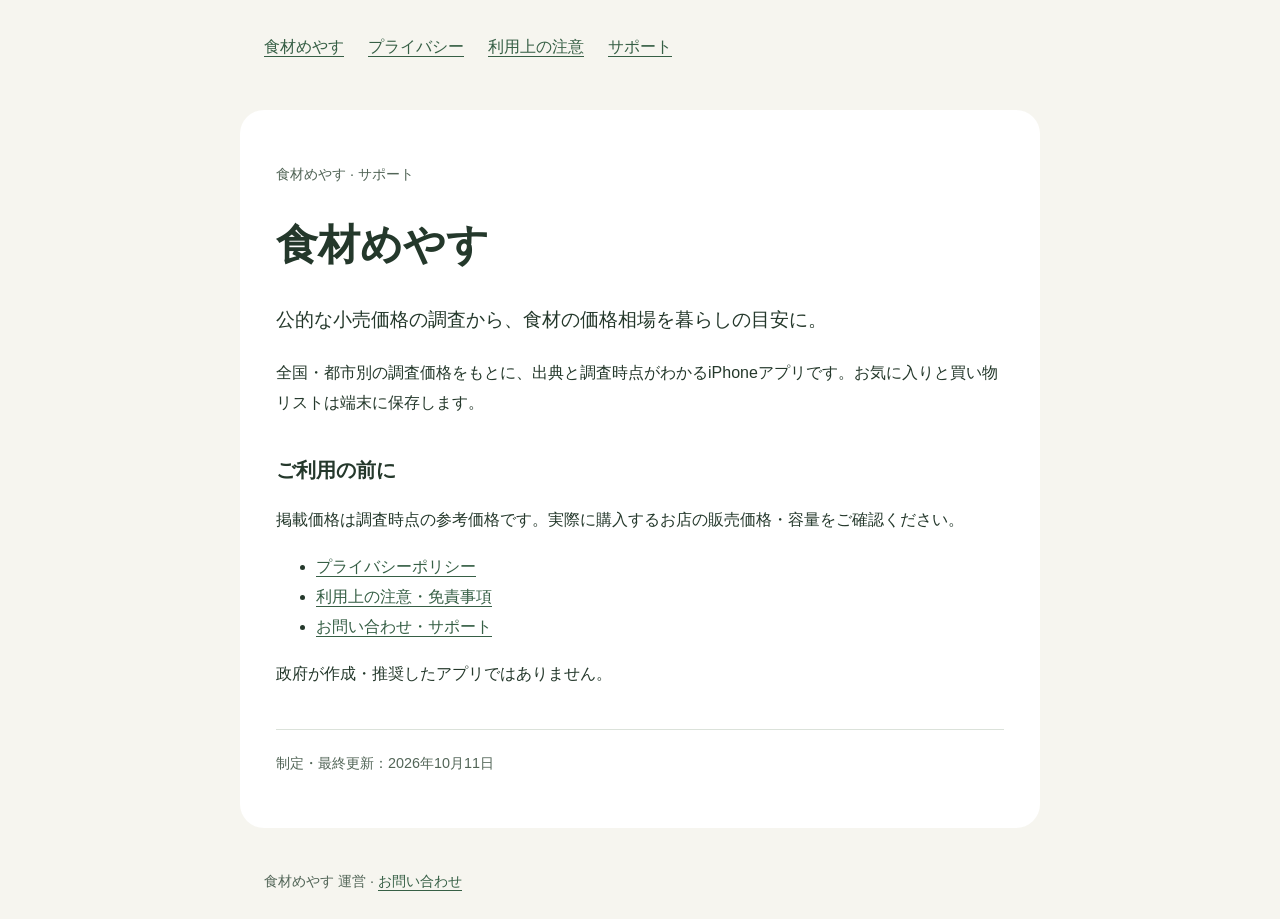
==== index.html @ 83faccb9 "Publish Shokuzai Meyasu privacy policy and support pages" ====
<!doctype html>
<html lang="ja"><head><meta charset="utf-8"><meta name="viewport" content="width=device-width,initial-scale=1"><meta name="description" content="食材めやすの公式サポート・プライバシーポリシー・利用上の注意"><title>食材めやす | 食材めやす</title><link rel="stylesheet" href="style.css"></head><body><a class="skip" href="#main">本文へ</a><header><nav aria-label="サイト内"><a href="index.html">食材めやす</a><a href="privacy.html">プライバシー</a><a href="terms.html">利用上の注意</a><a href="support.html">サポート</a></nav></header><main id="main"><p class="eyebrow">食材めやす · サポート</p><h1>食材めやす</h1><p class="lead">公的な小売価格の調査から、食材の価格相場を暮らしの目安に。</p><p>全国・都市別の調査価格をもとに、出典と調査時点がわかるiPhoneアプリです。お気に入りと買い物リストは端末に保存します。</p><h2>ご利用の前に</h2><p>掲載価格は調査時点の参考価格です。実際に購入するお店の販売価格・容量をご確認ください。</p><ul><li><a href="privacy.html">プライバシーポリシー</a></li><li><a href="terms.html">利用上の注意・免責事項</a></li><li><a href="support.html">お問い合わせ・サポート</a></li></ul><p>政府が作成・推奨したアプリではありません。</p><p class="date">制定・最終更新：2026年10月11日</p></main><footer>食材めやす 運営 · <a href="mailto:nkusumot.apps@gmail.com">お問い合わせ</a></footer></body></html>
---- style.css ----
*{box-sizing:border-box}body{margin:0;background:#f6f5ef;color:#24382b;font-family:-apple-system,BlinkMacSystemFont,"Hiragino Kaku Gothic ProN","Noto Sans JP",sans-serif;line-height:1.9}header,main,footer{max-width:800px;margin:auto;padding:24px}nav{display:flex;gap:8px 24px;flex-wrap:wrap}a{color:#365f45;text-underline-offset:4px}nav a{padding:8px 0}main{background:white;margin:16px auto;border-radius:24px;padding:36px}h1{font-size:clamp(1.8rem,5vw,2.6rem);line-height:1.4}h2{font-size:1.25rem;margin-top:32px}h3{font-size:1.05rem}.lead{font-size:1.2rem}.eyebrow,.date,footer{color:#526557;font-size:.9rem}.date{margin-top:40px;border-top:1px solid #dbe2da;padding-top:20px}.skip{position:absolute;left:12px;top:-70px;background:white;padding:8px}.skip:focus{top:0}a:focus-visible{outline:3px solid #416d51;outline-offset:4px}@media(max-width:600px){main{margin:8px 12px;padding:24px}header,footer{padding:20px}nav{gap:4px 20px}}
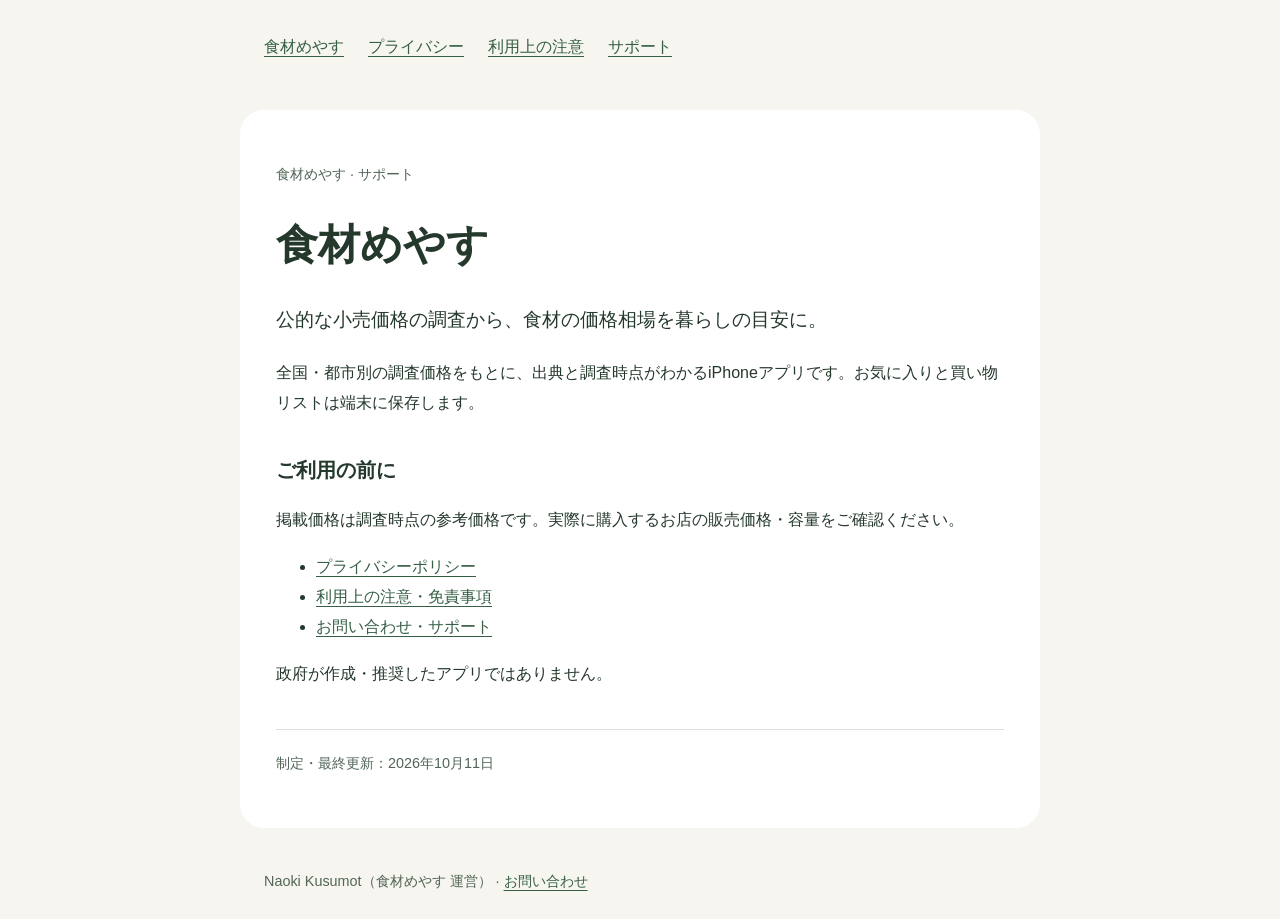
==== commit 40061767: "Align public policies with operator and in-app viewing" ====
--- a/index.html
+++ b/index.html
@@ -1,2 +1,2 @@
 <!doctype html>
-<html lang="ja"><head><meta charset="utf-8"><meta name="viewport" content="width=device-width,initial-scale=1"><meta name="description" content="食材めやすの公式サポート・プライバシーポリシー・利用上の注意"><title>食材めやす | 食材めやす</title><link rel="stylesheet" href="style.css"></head><body><a class="skip" href="#main">本文へ</a><header><nav aria-label="サイト内"><a href="index.html">食材めやす</a><a href="privacy.html">プライバシー</a><a href="terms.html">利用上の注意</a><a href="support.html">サポート</a></nav></header><main id="main"><p class="eyebrow">食材めやす · サポート</p><h1>食材めやす</h1><p class="lead">公的な小売価格の調査から、食材の価格相場を暮らしの目安に。</p><p>全国・都市別の調査価格をもとに、出典と調査時点がわかるiPhoneアプリです。お気に入りと買い物リストは端末に保存します。</p><h2>ご利用の前に</h2><p>掲載価格は調査時点の参考価格です。実際に購入するお店の販売価格・容量をご確認ください。</p><ul><li><a href="privacy.html">プライバシーポリシー</a></li><li><a href="terms.html">利用上の注意・免責事項</a></li><li><a href="support.html">お問い合わせ・サポート</a></li></ul><p>政府が作成・推奨したアプリではありません。</p><p class="date">制定・最終更新：2026年10月11日</p></main><footer>食材めやす 運営 · <a href="mailto:nkusumot.apps@gmail.com">お問い合わせ</a></footer></body></html>
+<html lang="ja"><head><meta charset="utf-8"><meta name="viewport" content="width=device-width,initial-scale=1"><meta name="description" content="食材めやすの公式サポート・プライバシーポリシー・利用上の注意"><title>食材めやす | 食材めやす</title><link rel="stylesheet" href="style.css"></head><body><a class="skip" href="#main">本文へ</a><header><nav aria-label="サイト内"><a href="index.html">食材めやす</a><a href="privacy.html">プライバシー</a><a href="terms.html">利用上の注意</a><a href="support.html">サポート</a></nav></header><main id="main"><p class="eyebrow">食材めやす · サポート</p><h1>食材めやす</h1><p class="lead">公的な小売価格の調査から、食材の価格相場を暮らしの目安に。</p><p>全国・都市別の調査価格をもとに、出典と調査時点がわかるiPhoneアプリです。お気に入りと買い物リストは端末に保存します。</p><h2>ご利用の前に</h2><p>掲載価格は調査時点の参考価格です。実際に購入するお店の販売価格・容量をご確認ください。</p><ul><li><a href="privacy.html">プライバシーポリシー</a></li><li><a href="terms.html">利用上の注意・免責事項</a></li><li><a href="support.html">お問い合わせ・サポート</a></li></ul><p>政府が作成・推奨したアプリではありません。</p><p class="date">制定・最終更新：2026年10月11日</p></main><footer>Naoki Kusumot（食材めやす 運営） · <a href="mailto:nkusumot.apps@gmail.com">お問い合わせ</a></footer></body></html>
